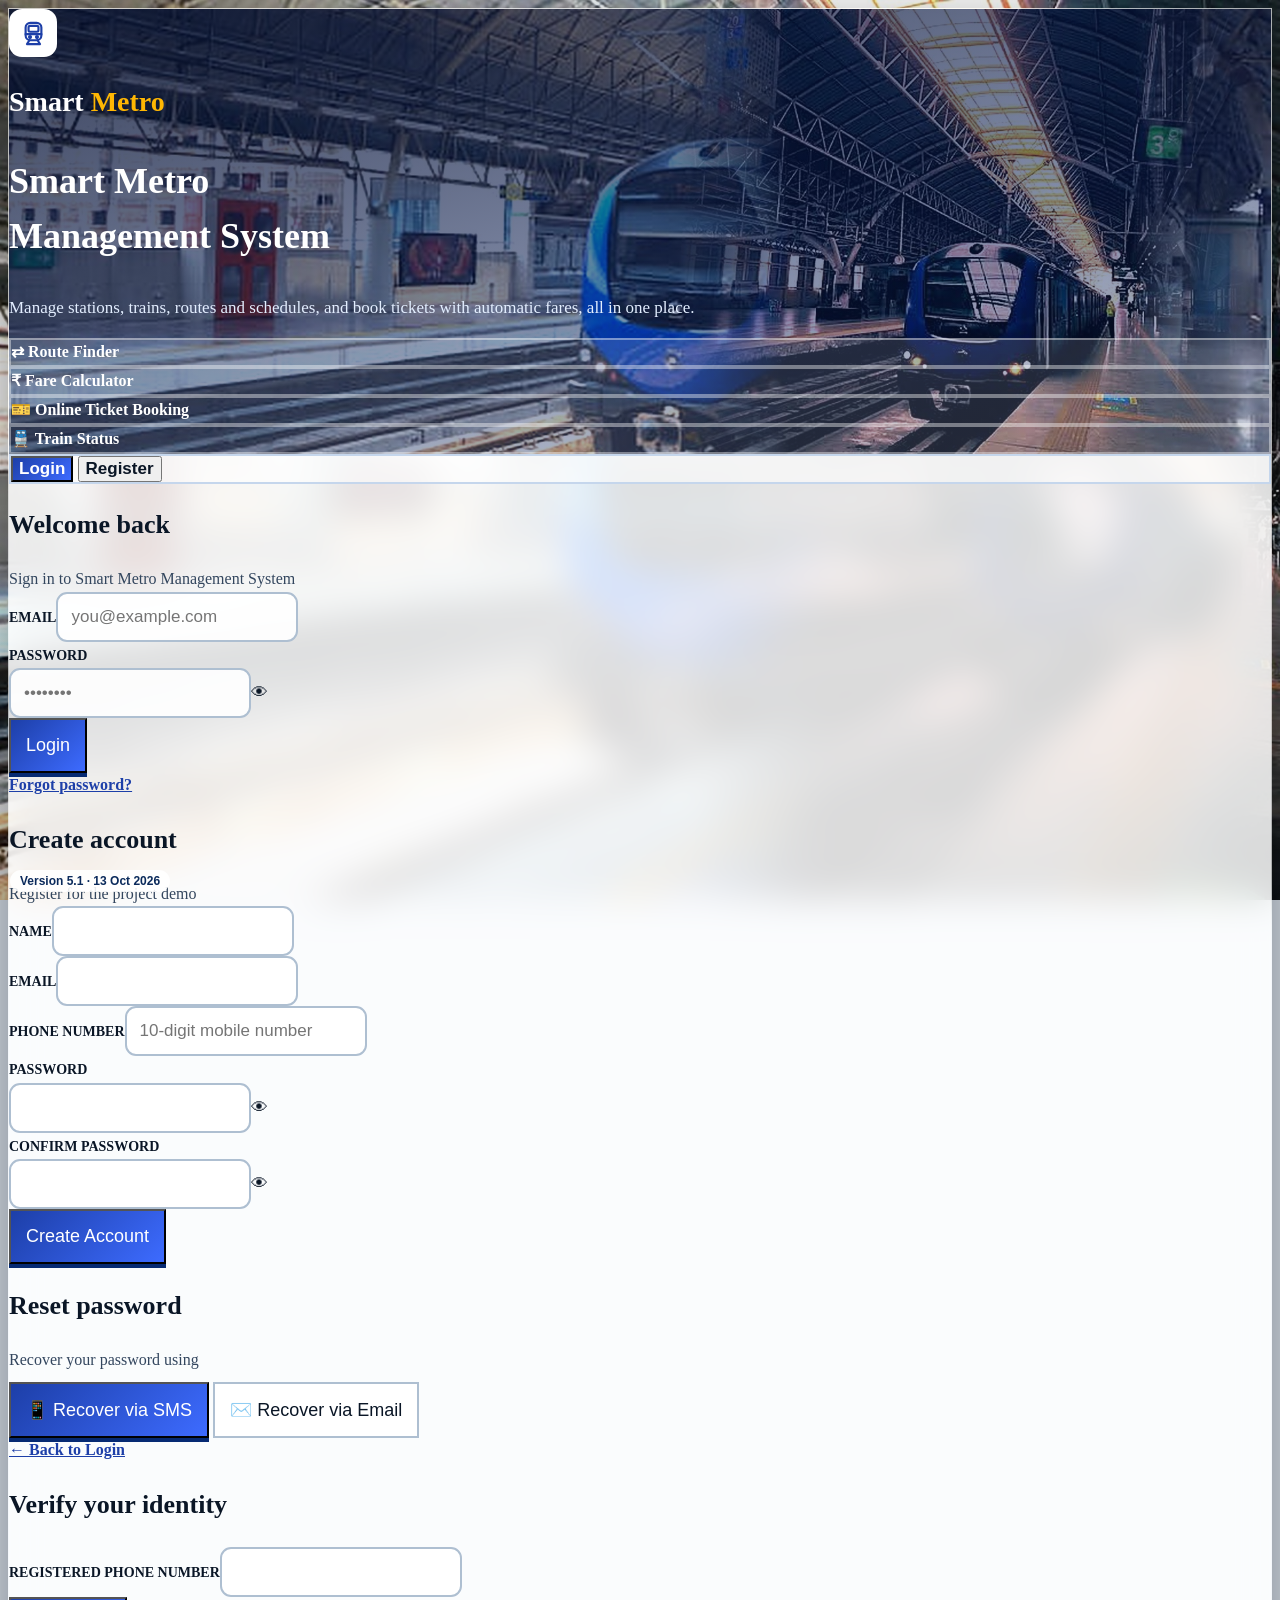
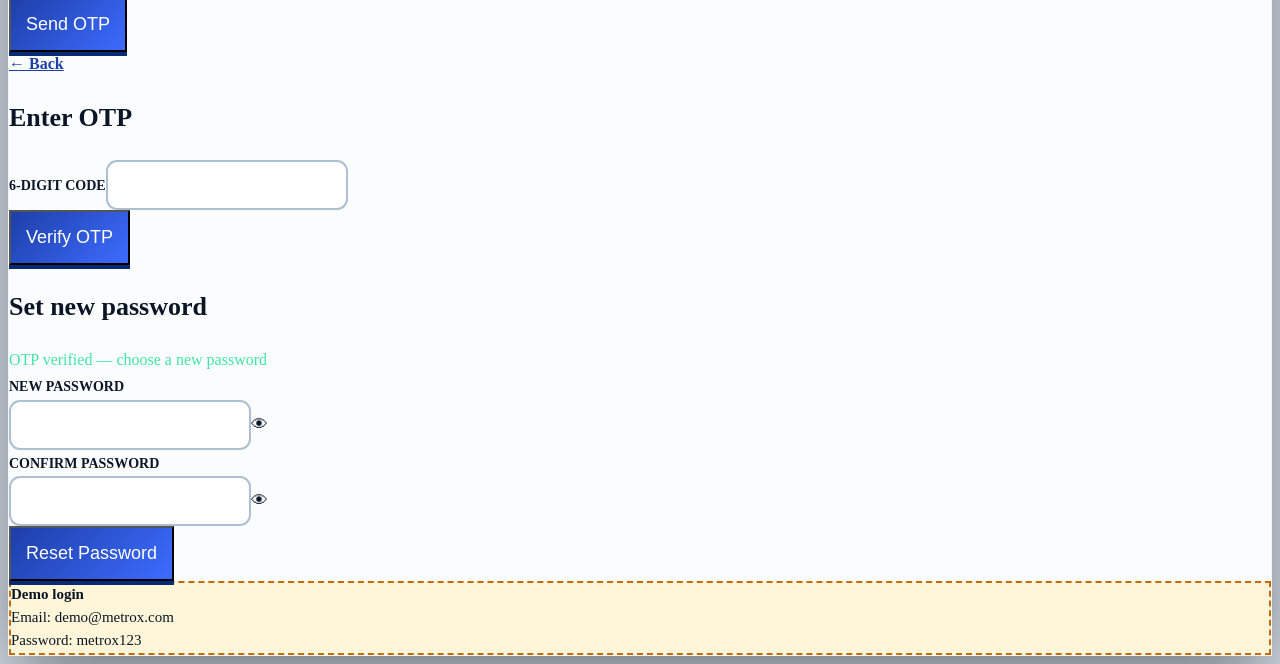
==== index.html @ 48f6b363 "//" ====
<!DOCTYPE html>
<html lang="en">
<head>
<meta charset="UTF-8">
<meta name="viewport" content="width=device-width, initial-scale=1, viewport-fit=cover">
<title>Smart Metro Management System | Dashboard</title>
<link rel="stylesheet" href="index.css">
<link rel="stylesheet" href="theme.css">
<script src="adminnav.js"></script>
<script src="icons.js"></script>
</head>
<body>
<aside class="sidebar" id="sidebar">
<div class="brand"><div class="brandmark">M</div><div><h2>Smart <span>Metro</span></h2><small>MANAGEMENT SYSTEM</small></div></div>
<nav class="nav">
    <a href="index.html"><i>⌂</i>Dashboard</a>
    <a href="route.html"><i>⇄</i>Route Finder</a>
    <a href="fare.html"><i>₹</i>Fare Calculator</a>
    <a href="travel-time.html"><i>◷</i>Travel Time</a>
    <a href="nearby.html"><i>⌖</i>Nearby Station</a>
    <a href="ticket.html"><i>▤</i>Book Ticket</a>
    <a href="favorites.html"><i>♡</i>Favorites</a>
    <a href="history.html"><i>◴</i>Booking History</a>
    <a href="admin/admin-dashboard.html"><i>⚙</i>Admin</a>

</nav>
<button class="logout" id="logout">↪ Logout</button>
</aside>
<main class="main">
<header class="topbar">
<div class="top-left"><button class="menu" id="menu">☰</button><div><div class="date" id="date"></div><h3>Dashboard</h3></div></div>
<div class="top-right"><div class="profile"><div class="avatar" id="avatar">U</div><div class="profile-info"><strong id="userName">User</strong><small>Smart Metro User</small></div></div></div>
</header>
<div class="toast" id="toast"></div>
<section class="content">
<div class="heading"><div><div class="eyebrow">DASHBOARD</div><h1>Smart Metro Management System</h1><p>Stations, trains, routes, schedules and tickets in one place.</p></div><div class="hero-icon">🚇</div></div>
<div class="grid g4" id="dKpis"></div>
<h2 style="margin:26px 0 12px">Quick access</h2>
<div class="grid g4" id="dModules"></div>
<div class="grid g2" style="margin-top:20px">
<div class="card"><div class="card-title"><div class="title-icon">🕒</div><div><h2>Train timings</h2><p>First train, last train and frequency</p></div></div><div class="table-wrap"><table id="dLive"></table></div></div>
<div class="card"><div class="card-title"><div class="title-icon">🎫</div><div><h2 id="dBkTitle">Recent bookings</h2><p id="dBkSub">Latest tickets</p></div></div><div class="table-wrap"><table id="dBook"></table></div></div>
</div>
</section>
<footer>© 2026 Smart Metro Management System</footer>
</main>
<script src="backend.js"></script>
<script src="core.js"></script>
<script src="home.js"></script>
</body>
</html>
---- theme.css ----
/* =====================================================================
   MetroX "Transit Signage" design
   Top navigation bar (like a station sign), Blue + Green line colours,
   bold readable text, metro-train icons.  Loaded after each page's css.
   ===================================================================== */
:root {
  --bg:#e9eef5; --panel:#ffffff; --line:#d5dfe9; --text:#0f1f33; --muted:#4b5f75;
  --navy:#072a73; --cyan:#0b3fa8; --blue:#0b3fa8; --green:#f2b705; --gold:#f5c400; --steel:#5b6573;
  --danger:#c0213f; --success:#0f8a4f; --orange:#c76a00;
  --shadow:0 6px 20px rgba(15,31,51,.09);
}
html { background:var(--bg); }
body { background:transparent; position:relative; color:var(--text); font-size:17px; line-height:1.55; }

/* ---------- top navigation bar ---------- */
.sidebar { position:fixed !important; inset:0 0 auto 0 !important; width:auto !important; height:72px; flex-direction:row !important; align-items:center;
  gap:18px; padding:0 22px !important; background:var(--navy) !important; border:0 !important; box-shadow:0 4px 18px rgba(11,42,91,.35);
  transform:none !important; overflow:visible; backdrop-filter:none; }
.sidebar::after { content:""; position:absolute; left:0; right:0; bottom:-5px; height:5px; background:linear-gradient(90deg,#1e7bff 0 50%,#1fb865 50% 100%); }
.brand { flex-shrink:0; padding:0 !important; margin:0 !important; }
.brand h2 { color:#fff; font-size:23px; } .brand h2 span { color:var(--gold); }
.brand small { color:#b9ccec; font-size:11px; letter-spacing:2px; }
.brandmark, .mark { background:#fff !important; color:var(--cyan) !important; border-radius:13px; display:grid; place-items:center; }
.brandmark svg, .mark svg { width:27px; height:27px; }
.nav { flex:1; display:flex !important; flex-direction:row !important; gap:2px !important; overflow-x:auto; scrollbar-width:none; margin:0 !important; padding:0 !important; }
.nav::-webkit-scrollbar { display:none; }
.nav a { white-space:nowrap; display:flex; align-items:center; gap:7px; color:#d6e4fb; font-size:14.5px; font-weight:600; padding:9px 12px !important; border-radius:11px; background:none; box-shadow:none; }
.nav a i { width:22px; height:22px; display:inline-grid; place-items:center; background:none !important; color:inherit !important; margin:0; font-style:normal; }
.nav a i svg { width:21px; height:21px; }
.nav a:hover { background:rgba(255,255,255,.14); color:#fff; }
.nav a.active { background:#fff; color:var(--navy); font-weight:800; }
.logout { width:auto !important; margin:0 !important; padding:9px 16px !important; background:transparent; color:#fff; border:2px solid rgba(255,255,255,.55); font-size:14.5px; font-weight:800; border-radius:11px; flex-shrink:0; }
.logout:hover { background:rgba(255,255,255,.16); }
.main { margin-left:0 !important; width:100% !important; padding-top:77px; }
.menu { display:none !important; }

/* slim title strip */
.topbar { position:static !important; background:transparent !important; border:0 !important; height:auto !important; padding:14px 30px 0 !important; backdrop-filter:none; }
.topbar h3 { font-size:15px; font-weight:800; color:var(--muted); text-transform:uppercase; letter-spacing:1.5px; }
.date, .profile-info small { color:var(--muted); font-size:14px; }
.profile { background:#fff; border:1px solid var(--line); border-radius:14px; padding:7px 14px !important; gap:10px; box-shadow:var(--shadow); }
.profile-info strong { font-size:16px; color:var(--text); }
.avatar { background:var(--navy) !important; color:#fff !important; }

/* ---------- page heading band ---------- */
.heading { position:relative; overflow:hidden; color:#fff; border-radius:20px; padding:28px 34px; box-shadow:0 10px 28px rgba(11,42,91,.28);
  background:
    linear-gradient(100deg, rgba(11,42,91,.95) 0%, rgba(20,87,184,.84) 58%, rgba(18,153,79,.78) 100%),
    url("images/chennai-metro.jpg") center / cover no-repeat,
    url("images/metro-bg.svg") center 60% / cover no-repeat; }
.heading h1 { color:#fff; font-size:36px; } .heading p { color:#dce9ff; font-size:17px; }
.eyebrow { color:var(--gold); font-size:13.5px; font-weight:800; letter-spacing:2.5px; }
.heading a { color:#fff; }
.hero-icon { width:86px; height:86px; background:#fff !important; color:var(--cyan); border-radius:24px; display:grid; place-items:center; box-shadow:0 8px 20px rgba(0,0,0,.25); }
.hero-icon svg { width:54px; height:54px; }

h2 { font-size:21px; color:var(--text); }
p, .card-title p { color:var(--muted); font-size:16px; }
.mini { color:var(--muted); font-size:15px; }
footer { color:var(--muted); font-size:14px; }
[style*="color:#fff"] { color:var(--text) !important; }

/* ---------- cards ---------- */
.card { background:#fff; border:1px solid var(--line); border-radius:16px; box-shadow:var(--shadow); color:var(--text); backdrop-filter:none; }
.title-icon { width:46px; height:46px; display:grid; place-items:center; background:var(--navy) !important; color:#fff !important; border-radius:50%; }
.title-icon svg { width:26px; height:26px; }
.stat { border-left:7px solid var(--cyan); }
.grid > .stat:nth-child(2) { border-left-color:var(--green); }
.grid > .stat:nth-child(3) { border-left-color:var(--gold); }
.grid > .stat:nth-child(4) { border-left-color:var(--navy); }
.stat label { color:var(--muted); font-size:14px; font-weight:800; letter-spacing:.8px; }
.stat strong { color:var(--navy); font-size:34px; }
.chip { background:#fff; border:2px solid var(--line); color:var(--text); font-size:16.5px; font-weight:700; border-radius:14px; }
.chip:hover { border-color:var(--cyan); background:#f1f6fd; }

/* ---------- forms + buttons ---------- */
.field label { color:var(--text); font-size:14px; font-weight:800; }
.field input, .field select, .field textarea, input, select, textarea { background:#fff; color:var(--text); border:2px solid #aebfd1; border-radius:11px; font-size:17px; padding:13px 14px; }
.field input:focus, .field select:focus, .field textarea:focus { border-color:var(--cyan); box-shadow:0 0 0 4px rgba(20,87,184,.18); outline:0; }
.btn { font-size:17px; font-weight:800; padding:14px 22px; border-radius:11px; }
.btn.primary { background:var(--cyan); color:#fff; box-shadow:0 4px 0 #0c3d85; }
.btn.primary:hover { background:#0f4694; }
.btn.ghost { background:#fff; color:var(--text); border:2px solid #aebfd1; }
.badge { font-size:13px; font-weight:800; }
:focus-visible { outline:3px solid var(--gold) !important; outline-offset:2px; }

/* ---------- tables / lists ---------- */
.table-wrap { overflow:auto; border-radius:12px; border:1px solid var(--line); }
table { width:100%; }
th { background:var(--navy); color:#fff; font-size:13px; font-weight:800; letter-spacing:.7px; padding:12px 14px; text-align:left; }
td { color:var(--text); font-size:16px; border-bottom:1px solid #e3ebf3; padding:11px 14px; }
tr:nth-child(even) td { background:#f6f9fc; }
.stationline { color:var(--text); font-size:16.5px; }
.empty { color:var(--muted); font-size:16px; text-align:center; padding:18px; }
.toast { background:var(--navy); color:#fff; font-size:17px; border-radius:12px; border-left:6px solid var(--gold); }
.row-actions span { cursor:pointer; margin-right:14px; font-size:15px; font-weight:800; text-decoration:underline; }
.row-actions .edit { color:var(--cyan); } .row-actions .del { color:var(--danger); }
.pill { display:inline-block; padding:3px 11px; border-radius:999px; font-size:13px; font-weight:800; }
.pill.ok { background:#d3f3e3; color:#075c37; } .pill.warn { background:#ffe9a8; color:#6b4300; } .pill.bad { background:#fbd5dc; color:#8f0e25; }
.bars { display:flex; align-items:flex-end; gap:14px; height:170px; padding-top:10px; }
.bars .bar { flex:1; display:flex; flex-direction:column; justify-content:flex-end; align-items:center; height:100%; font-size:13px; color:var(--muted); gap:6px; }
.bars .bar i { display:block; width:100%; max-width:46px; border-radius:8px 8px 0 0; background:var(--cyan); min-height:4px; }
.bars .bar:nth-child(even) i { background:var(--green); }
.bars .bar b { color:var(--text); font-size:15px; }
.hbar { height:10px; border-radius:6px; background:#dce6f0; margin-top:6px; overflow:hidden; }
.hbar i { display:block; height:100%; background:var(--green); }
.ticket-box { text-align:center; }
.ticket-meta { display:grid; grid-template-columns:1fr 1fr; gap:8px; text-align:left; margin:14px 0; font-size:15px; }
.ticket-meta span { color:var(--muted); display:block; font-size:12px; letter-spacing:1px; }
.fare-note { margin-top:10px; padding:12px 16px; border-radius:12px; background:#eaf1fb; border:2px solid #c5d6ec; font-size:16px; }

/* ---------- station list on Metro Lines page: look like a line diagram ---------- */
.stationline { position:relative; }
.stationline .dot { width:14px; height:14px; border:3px solid #fff; box-shadow:0 0 0 3px currentColor; }

/* ---------- admin dashboard module tiles ---------- */
.mod { display:flex; flex-direction:column; gap:6px; text-decoration:none; color:inherit; border-bottom:6px solid var(--cyan); transition:transform .15s, box-shadow .15s; }
.mod:hover { transform:translateY(-4px); box-shadow:0 14px 30px rgba(15,31,51,.18); }
.mod-ic { width:60px; height:60px; border-radius:50%; display:grid; place-items:center; color:#fff; background:var(--cyan); }
.mod-ic svg { width:32px; height:32px; }
.grid > .mod:nth-child(even) { border-bottom-color:var(--green); }
.grid > .mod:nth-child(even) .mod-ic { background:var(--green); }
.grid > .mod:nth-child(3n) { border-bottom-color:var(--navy); }
.grid > .mod:nth-child(3n) .mod-ic { background:var(--navy); }
.mod h2 { font-size:20px; margin-top:6px; }
.mod p { font-size:15.5px; flex:1; }
.mod-count { font-size:22px; font-weight:800; color:var(--navy); }
.mod-btn { margin-top:6px; font-weight:800; font-size:15px; color:var(--cyan); }
.is-admin .user-only { display:none !important; }

/* ---------- login / register ---------- */
.auth { background:#fff; border:1px solid var(--line); box-shadow:0 24px 70px rgba(11,42,91,.28); backdrop-filter:none; }
.auth .hero { color:#fff; background:
    linear-gradient(160deg, rgba(11,42,91,.94), rgba(20,87,184,.82) 60%, rgba(18,153,79,.78)),
    url("images/chennai-metro.jpg") center / cover no-repeat, url("images/metro-bg.svg") center / cover no-repeat; }
.auth .logo h1 { color:#fff; font-size:28px; } .auth .logo span { color:var(--gold); }
.auth .mark { width:48px; height:48px; }
.auth .hero h2 { color:#fff; font-size:36px; } .auth .hero p { color:#e3eeff; font-size:17px; }
.auth .features div { color:#fff; font-size:16px; font-weight:600; border:2px solid rgba(255,255,255,.4); background:rgba(255,255,255,.12); }
.auth .tabs { background:#eaf1fb; border:2px solid #c5d6ec; }
.auth .tab { color:var(--text); font-size:17px; font-weight:700; }
.auth .tab.active { background:var(--cyan); color:#fff; }
.auth .form h2 { color:var(--text); font-size:26px; } .auth .sub { color:var(--muted); font-size:16px; }
.auth .field label { color:var(--text); font-size:14px; font-weight:800; }
.auth .field input { background:#fff; color:var(--text); border:2px solid #aebfd1; font-size:17px; padding:13px; }
.auth .submit { background:var(--cyan); color:#fff; font-size:18px; padding:15px; box-shadow:0 4px 0 #0c3d85; }
.auth .submit.ghost { background:#fff; color:var(--text); border:2px solid #aebfd1; box-shadow:none; }
.auth .link { color:var(--cyan); font-size:16px; font-weight:700; text-decoration:underline; }
.auth .msg { color:var(--danger); font-size:15px; font-weight:700; }
.auth .demo { color:var(--text); background:#fff6d6; border:2px dashed var(--orange); font-size:15px; }
.pwd-eye { color:var(--text); }

/* ---------- small screens: nav wraps under the logo ---------- */
@media (max-width:900px) {
  .sidebar { height:auto; flex-wrap:wrap; padding:10px 14px !important; gap:8px; }
  .nav { order:3; flex-basis:100%; }
  .main { padding-top:128px; }
  .topbar { padding:10px 16px 0 !important; }
}
.nav a { font-size:14px; padding:9px 9px !important; gap:5px; }
.sidebar { gap:12px; }

/* ===== Photo theme: built around the Chennai Metro station photo ===== */
body::before { content:""; position:fixed; inset:0; z-index:-1; pointer-events:none;
  background:
    linear-gradient(180deg, rgba(233,238,245,.55) 0%, rgba(233,238,245,.80) 45%, rgba(233,238,245,.90) 100%),
    url("images/chennai-metro.jpg") center / cover no-repeat, var(--bg); }
.sidebar { background:linear-gradient(90deg,#061f57,#0a3490) !important; }
.sidebar::after { background:linear-gradient(90deg,#1f6bff 0 50%,#f5c400 50% 100%); }
.brand h2 span { color:var(--gold); }
.card { background:rgba(255,255,255,.95); }
.heading { background:
    linear-gradient(95deg, rgba(5,28,86,.95) 0%, rgba(7,42,115,.82) 38%, rgba(7,42,115,.15) 75%, rgba(0,0,0,0) 100%),
    url("images/chennai-metro.jpg") center 55% / cover no-repeat; min-height:210px; display:flex; align-items:center; justify-content:space-between; }
.heading::after { content:""; position:absolute; left:0; right:0; bottom:0; height:7px; background:linear-gradient(90deg,#1f6bff 0 60%,#f5c400 60% 100%); }
.hero-icon { background:rgba(255,255,255,.95) !important; }
.stat { border-left-color:var(--cyan); }
.grid > .stat:nth-child(2) { border-left-color:var(--gold); }
.grid > .stat:nth-child(3) { border-left-color:var(--steel); }
.grid > .stat:nth-child(4) { border-left-color:var(--navy); }
.mod { border-bottom-color:var(--cyan); }
.mod-ic { background:var(--cyan); color:#fff; }
.grid > .mod:nth-child(even) { border-bottom-color:var(--gold); }
.grid > .mod:nth-child(even) .mod-ic { background:var(--gold); color:#072a73; }
.grid > .mod:nth-child(3n) { border-bottom-color:var(--steel); }
.grid > .mod:nth-child(3n) .mod-ic { background:var(--steel); color:#fff; }
.bars .bar:nth-child(even) i { background:var(--gold); }
.hbar i { background:linear-gradient(90deg,var(--cyan),#3c7bff); }
.btn.primary { background:var(--cyan); box-shadow:0 4px 0 #062a73; }
.btn.primary:hover { background:#0a3590; }
.auth .submit { background:var(--cyan); box-shadow:0 4px 0 #062a73; }
.auth .tab.active { background:var(--cyan); }
.auth .hero { background:
    linear-gradient(165deg, rgba(5,28,86,.93) 0%, rgba(7,42,115,.78) 55%, rgba(7,42,115,.35) 100%),
    url("images/chennai-metro.jpg") 62% center / cover no-repeat; }
.auth .logo span, .auth .hero h2 em { color:var(--gold); }
.row-actions .edit, .auth .link, .mod-btn { color:var(--cyan); }
.toast { border-left-color:var(--gold); }
.pill.warn { background:#fff0b3; color:#5c4300; }
html { background:var(--bg); }
@media (max-width:900px){ .heading { flex-direction:row; } }

/* Blue / Green line sections on Station Management */
.line-head { display:flex; align-items:center; gap:12px; margin:26px 0 10px; padding:10px 16px; border-radius:12px; color:#fff; }
.line-head h2 { color:#fff; font-size:21px; margin:0; }
.line-head.blue { background:#1457b8; } .line-head.green { background:#12994f; }
.line-dot { width:16px; height:16px; border-radius:50%; background:#fff; box-shadow:0 0 0 4px rgba(255,255,255,.35); }
.line-count { margin-left:auto; font-weight:800; font-size:14px; background:rgba(255,255,255,.22); padding:4px 12px; border-radius:999px; }

/* Background photo: show it clearly (light veil only), crisp, whole scene */
body::before { background:
    linear-gradient(180deg, rgba(8,28,70,.10) 0%, rgba(233,238,245,.18) 60%, rgba(233,238,245,.30) 100%),
    url("images/chennai-metro.jpg") center 60% / cover no-repeat, var(--bg) !important; }

/* =====================================================================
   TRANSPARENT (frosted glass) THEME - built for the dusk station photo
   Deep blue train + golden skylight + yellow platform line
   ===================================================================== */
:root { --navy:#0a1f5c; --cyan:#1d3fa8; --blue:#1d3fa8; --gold:#ffb703; --steel:#4a5a73;
  --text:#0a1626; --muted:#33465e; --line:rgba(255,255,255,.55); }
html { background:#dfe8f3; }
body::before { background:
    linear-gradient(180deg, rgba(255,255,255,.06) 0%, rgba(255,255,255,0) 55%, rgba(5,14,38,.12) 100%),
    url("images/chennai-metro.jpg") center / cover no-repeat, #dfe8f3 !important; }

/* top bar: translucent dark glass */
.sidebar { background:rgba(6,20,56,.62) !important; backdrop-filter:blur(16px) saturate(140%) !important; -webkit-backdrop-filter:blur(16px) saturate(140%) !important;
  box-shadow:0 6px 24px rgba(0,0,0,.35); }
.sidebar::after { background:linear-gradient(90deg,#2a62ff 0 50%,#ffb703 50% 100%); }
.nav a.active { background:rgba(255,255,255,.92); color:#0a1f5c; }
.nav a:hover { background:rgba(255,255,255,.18); }

/* glass cards */
.card { background:rgba(255,255,255,.70); border:1px solid rgba(255,255,255,.65); border-radius:18px;
  backdrop-filter:blur(16px) saturate(150%); -webkit-backdrop-filter:blur(16px) saturate(150%);
  box-shadow:0 10px 32px rgba(0,0,0,.28), inset 0 1px 0 rgba(255,255,255,.7); }
.mod:hover { background:rgba(255,255,255,.82); box-shadow:0 18px 40px rgba(0,0,0,.35); }
.profile { background:rgba(255,255,255,.72); backdrop-filter:blur(14px); border:1px solid rgba(255,255,255,.65); }
.topbar .date, .topbar h3 { color:#fff; text-shadow:0 1px 6px rgba(0,0,0,.65); }
footer { color:#fff; text-shadow:0 1px 6px rgba(0,0,0,.7); }
.heading { background:
    linear-gradient(95deg, rgba(5,16,50,.88) 0%, rgba(8,28,84,.62) 42%, rgba(8,28,84,.10) 80%, rgba(0,0,0,0) 100%),
    url("images/chennai-metro.jpg") center 58% / cover no-repeat;
  border:1px solid rgba(255,255,255,.35); box-shadow:0 12px 34px rgba(0,0,0,.4); }
.heading::after { background:linear-gradient(90deg,#2a62ff 0 60%,#ffb703 60% 100%); }
.hero-icon { background:rgba(255,255,255,.88) !important; backdrop-filter:blur(8px); }
h2 { color:var(--text); }
[style*="font-size:12px;color:var(--muted)"] { color:var(--muted); }
/* section titles that sit directly on the photo */
.content > h2, #adminHome > h2 { color:#fff !important; text-shadow:0 2px 8px rgba(0,0,0,.7); }

/* stats */
.stat { border-left-width:7px; }
.grid > .stat:nth-child(2) { border-left-color:var(--gold); }
.grid > .stat:nth-child(3) { border-left-color:#3aa6c9; }
.grid > .stat:nth-child(4) { border-left-color:#0a1f5c; }
.stat strong { color:#0a1f5c; }
.mod { border-bottom:0; }
.mod-ic { background:linear-gradient(135deg,#1d3fa8,#3d6bff); box-shadow:0 6px 14px rgba(29,63,168,.45); }
.grid > .mod:nth-child(even) .mod-ic { background:linear-gradient(135deg,#ffb703,#ffd24d); color:#0a1f5c; box-shadow:0 6px 14px rgba(255,183,3,.45); }
.grid > .mod:nth-child(3n) .mod-ic { background:linear-gradient(135deg,#0a1f5c,#2a3f86); color:#fff; }

/* inputs + tables become translucent too */
.field input, .field select, .field textarea, input, select, textarea { background:rgba(255,255,255,.88); border:2px solid rgba(10,31,92,.35); }
.table-wrap { background:rgba(255,255,255,.35); border:1px solid rgba(255,255,255,.6); }
th { background:rgba(10,31,92,.90); }
td { background:transparent; border-bottom:1px solid rgba(10,31,92,.14); }
tr:nth-child(even) td { background:rgba(255,255,255,.38); }
.chip { background:rgba(255,255,255,.72); border:1px solid rgba(255,255,255,.7); backdrop-filter:blur(10px); }
.chip:hover { background:rgba(255,255,255,.9); }
.fare-note { background:rgba(255,255,255,.65); border:1px solid rgba(10,31,92,.25); }
.btn.primary { background:linear-gradient(135deg,#1d3fa8,#3d6bff); box-shadow:0 6px 16px rgba(29,63,168,.5); }
.btn.ghost { background:rgba(255,255,255,.8); }
.toast { background:rgba(6,20,56,.92); backdrop-filter:blur(10px); }

/* login */
.auth { background:rgba(255,255,255,.22); border:1px solid rgba(255,255,255,.55); backdrop-filter:blur(18px); -webkit-backdrop-filter:blur(18px); box-shadow:0 28px 80px rgba(0,0,0,.5); }
.auth .box { background:rgba(255,255,255,.80); }
.auth .hero { background:
    linear-gradient(165deg, rgba(5,16,50,.80) 0%, rgba(8,28,84,.50) 60%, rgba(8,28,84,.25) 100%),
    url("images/chennai-metro.jpg") 78% center / cover no-repeat; }
.auth .tabs { background:rgba(255,255,255,.6); }
.auth .tab.active, .auth .submit { background:linear-gradient(135deg,#1d3fa8,#3d6bff); color:#fff; }
.auth .field input { background:rgba(255,255,255,.92); }
.auth .demo { background:rgba(255,246,214,.9); }

.stat { border-left-color:#1d3fa8; }
.grid > .stat:nth-child(2) { border-left-color:var(--gold); }
.grid > .stat:nth-child(3) { border-left-color:#3aa6c9; }
.grid > .stat:nth-child(4) { border-left-color:#0a1f5c; }

/* bright background: dark text with a soft white glow where text sits directly on the photo */
.topbar .date, .topbar h3, footer { color:#0f1f33; text-shadow:0 0 10px rgba(255,255,255,.95), 0 0 2px rgba(255,255,255,.9); }
.content > h2, #adminHome > h2 { color:#0f1f33 !important; text-shadow:0 0 10px rgba(255,255,255,.95), 0 0 2px rgba(255,255,255,.9); }

/* readable chips for text that sits directly on the photo */
.top-left > div:last-child { background:rgba(255,255,255,.82); backdrop-filter:blur(8px); padding:8px 18px; border-radius:14px; box-shadow:0 4px 14px rgba(0,0,0,.15); }
.topbar .date, .topbar h3 { text-shadow:none; color:#0f1f33; }
.content > h2, #adminHome > h2 { display:inline-block; background:rgba(255,255,255,.82); backdrop-filter:blur(8px); padding:8px 20px; border-radius:14px; text-shadow:none; box-shadow:0 4px 14px rgba(0,0,0,.15); }
footer { display:block; width:fit-content; margin:20px auto; background:rgba(255,255,255,.82); padding:8px 20px; border-radius:12px; text-shadow:none; }

/* nine menu items must fit on a laptop: hide the small subtitle under the logo on narrower screens */
@media (max-width:1500px){ .brand small { display:none; } .nav a { font-size:13.5px; padding:9px 8px !important; } }
@media (max-width:1500px){ .nav a { font-size:13px; padding:9px 6px !important; gap:4px; } .nav a i svg { width:19px; height:19px; } .sidebar { gap:10px; padding:0 16px !important; } .logout { padding:9px 13px !important; font-size:13.5px; } }

.line-head { border:1px solid rgba(255,255,255,.4); }
.line-count { background:rgba(0,0,0,.18); color:inherit; }

/* payment step */
.pay-tabs { display:grid; grid-template-columns:repeat(4,1fr); gap:8px; }
.pay-tabs button { padding:12px 6px; border-radius:12px; border:2px solid #aebfd1; background:rgba(255,255,255,.9); color:var(--text); font-size:16px; font-weight:800; cursor:pointer; }
.pay-tabs button.on { background:var(--cyan); border-color:var(--cyan); color:#fff; }
.qr-img { display:block; margin:12px auto; width:230px; height:230px; border-radius:12px; border:6px solid #fff; background:#fff; }

/* Where Is My Train style pages */
.tcards { display:grid; grid-template-columns:repeat(auto-fill,minmax(330px,1fr)); gap:16px; }
.tcard { cursor:pointer; transition:transform .12s, box-shadow .12s; }
.tcard:hover { transform:translateY(-3px); box-shadow:0 14px 30px rgba(0,0,0,.28); }
table.tt tr.st-passed td { color:#6b7a90; }
table.tt tr.st-here td { background:#fff3c4 !important; font-size:18px; }
table.tt tr.st-focus td { background:#e3f2ff !important; }
.card-title .btn { white-space:nowrap; }
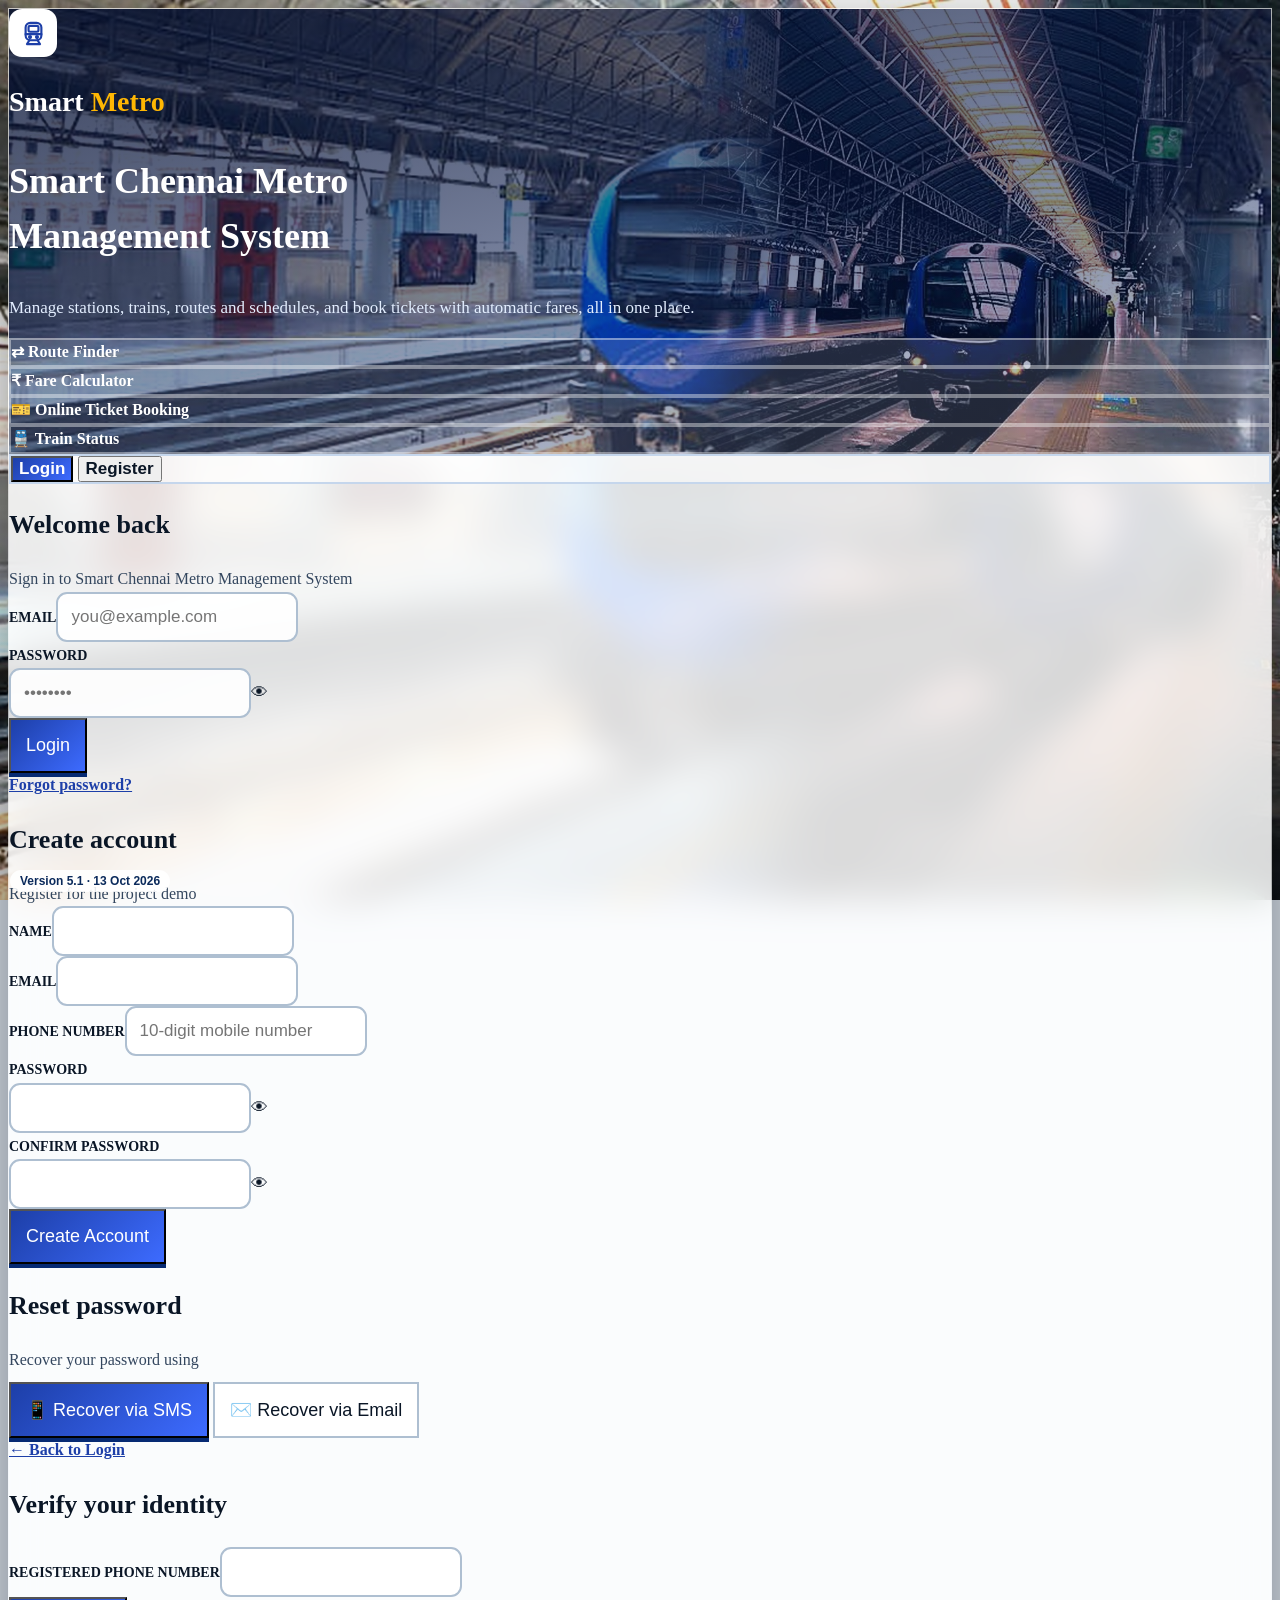
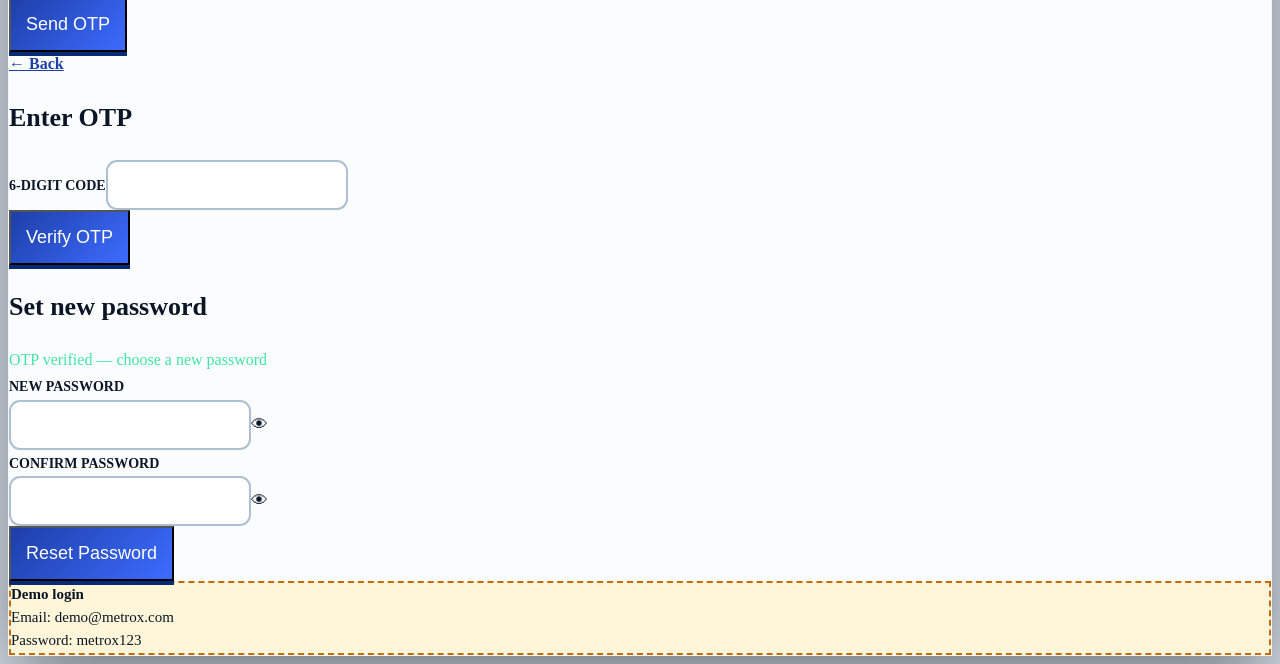
==== commit 0c6491a4: "Update index.html" ====
--- a/index.html
+++ b/index.html
@@ -3,7 +3,7 @@
 <head>
 <meta charset="UTF-8">
 <meta name="viewport" content="width=device-width, initial-scale=1, viewport-fit=cover">
-<title>Smart Metro Management System | Dashboard</title>
+<title>Smart Chennai Metro Management System | Dashboard</title>
 <link rel="stylesheet" href="index.css">
 <link rel="stylesheet" href="theme.css">
 <script src="adminnav.js"></script>
@@ -33,7 +33,7 @@
 </header>
 <div class="toast" id="toast"></div>
 <section class="content">
-<div class="heading"><div><div class="eyebrow">DASHBOARD</div><h1>Smart Metro Management System</h1><p>Stations, trains, routes, schedules and tickets in one place.</p></div><div class="hero-icon">🚇</div></div>
+<div class="heading"><div><div class="eyebrow">DASHBOARD</div><h1>Smart Chennai Metro Management System</h1><p>Stations, trains, routes, schedules and tickets in one place.</p></div><div class="hero-icon">🚇</div></div>
 <div class="grid g4" id="dKpis"></div>
 <h2 style="margin:26px 0 12px">Quick access</h2>
 <div class="grid g4" id="dModules"></div>
@@ -42,7 +42,7 @@
 <div class="card"><div class="card-title"><div class="title-icon">🎫</div><div><h2 id="dBkTitle">Recent bookings</h2><p id="dBkSub">Latest tickets</p></div></div><div class="table-wrap"><table id="dBook"></table></div></div>
 </div>
 </section>
-<footer>© 2026 Smart Metro Management System</footer>
+<footer>© 2026 Smart Chennai Metro Management System</footer>
 </main>
 <script src="backend.js"></script>
 <script src="core.js"></script>
